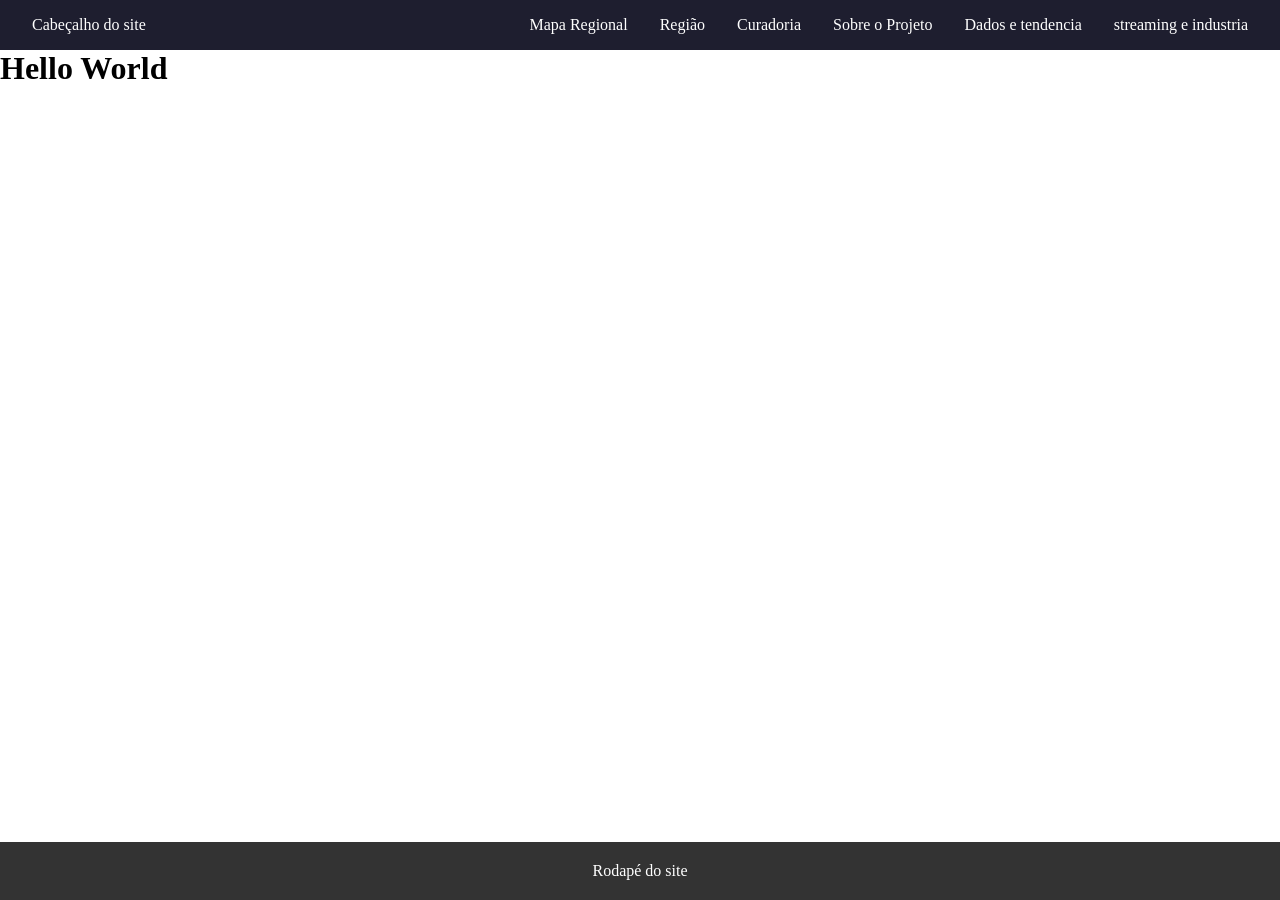
==== index.html @ c1cedd22 "estrutura inicial do trabalho" ====
<!doctype html>
<html lang="pt-br">
  <head>
    <meta charset="UTF-8" />
    <meta name="viewport" content="width=device-width, initial-scale=1.0" />
    <title>Document</title>
    <link rel="stylesheet" href="./styles/style.css" />
    <script type="module" src="./js/main.js"></script>
  </head>
  <body>
    <app-header></app-header>
    <main>
      <h1>Hello World</h1>
    </main>
    <app-footer></app-footer>
  </body>
</html>
---- styles/style.css ----
* {
  margin: 0;
  padding: 0;
  box-sizing: border-box;
}

body {
  display: flex;
  flex-direction: column;
  min-height: 100vh;
}
main {
  flex: 1;
}
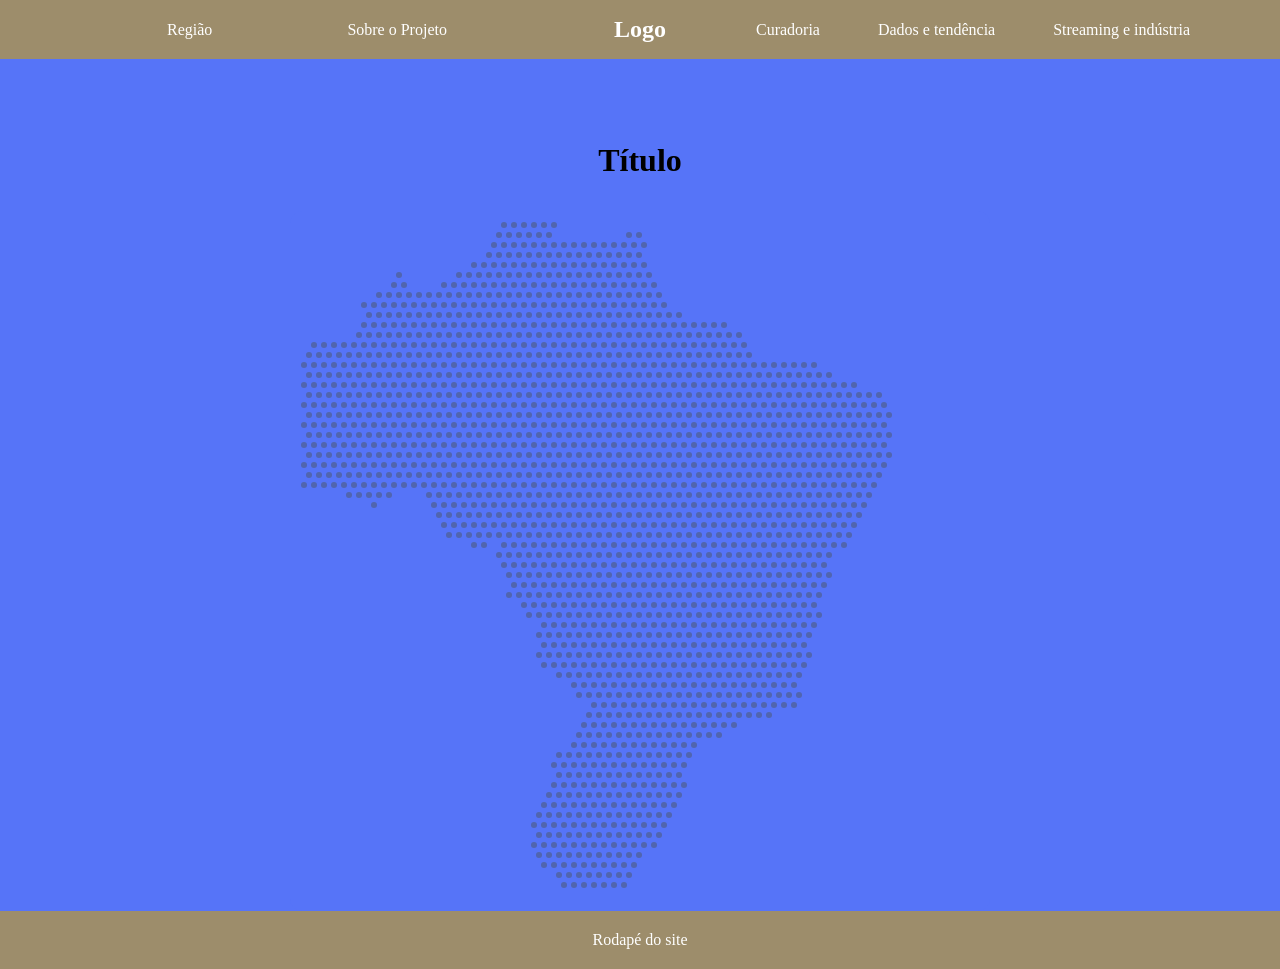
==== commit 70195e0d: "feat: Implementei o mapa e criei pasta pages + Header responsivo" ====
--- a/index.html
+++ b/index.html
@@ -4,13 +4,15 @@
     <meta charset="UTF-8" />
     <meta name="viewport" content="width=device-width, initial-scale=1.0" />
     <title>Document</title>
-    <link rel="stylesheet" href="./styles/style.css" />
+    <link rel="stylesheet" href="./styles/global.css" />
+    <link rel="stylesheet" href="./styles/homepage.css" />
     <script type="module" src="./js/main.js"></script>
   </head>
   <body>
     <app-header></app-header>
     <main>
-      <h1>Hello World</h1>
+      <h1 class="title">Título</h1>
+      <section id="brazil-map"></section>
     </main>
     <app-footer></app-footer>
   </body>
--- a/styles/global.css
+++ b/styles/global.css
@@ -0,0 +1,17 @@
+* {
+  margin: 0;
+  padding: 0;
+  box-sizing: border-box;
+}
+
+body {
+  display: flex;
+  flex-direction: column;
+  min-height: 100vh;
+  padding-top: 110px;
+  background-color: rgb(86, 116, 248);
+}
+
+main {
+  flex: 1;
+}
--- a/styles/homepage.css
+++ b/styles/homepage.css
@@ -0,0 +1,13 @@
+.title {
+  text-align: center;
+  padding: 2rem 0;
+}
+
+#brazil-map {
+  display: flex;
+  justify-content: center;
+  align-items: center;
+  width: 100%;
+  max-width: 700px;
+  margin: 0 auto;
+}
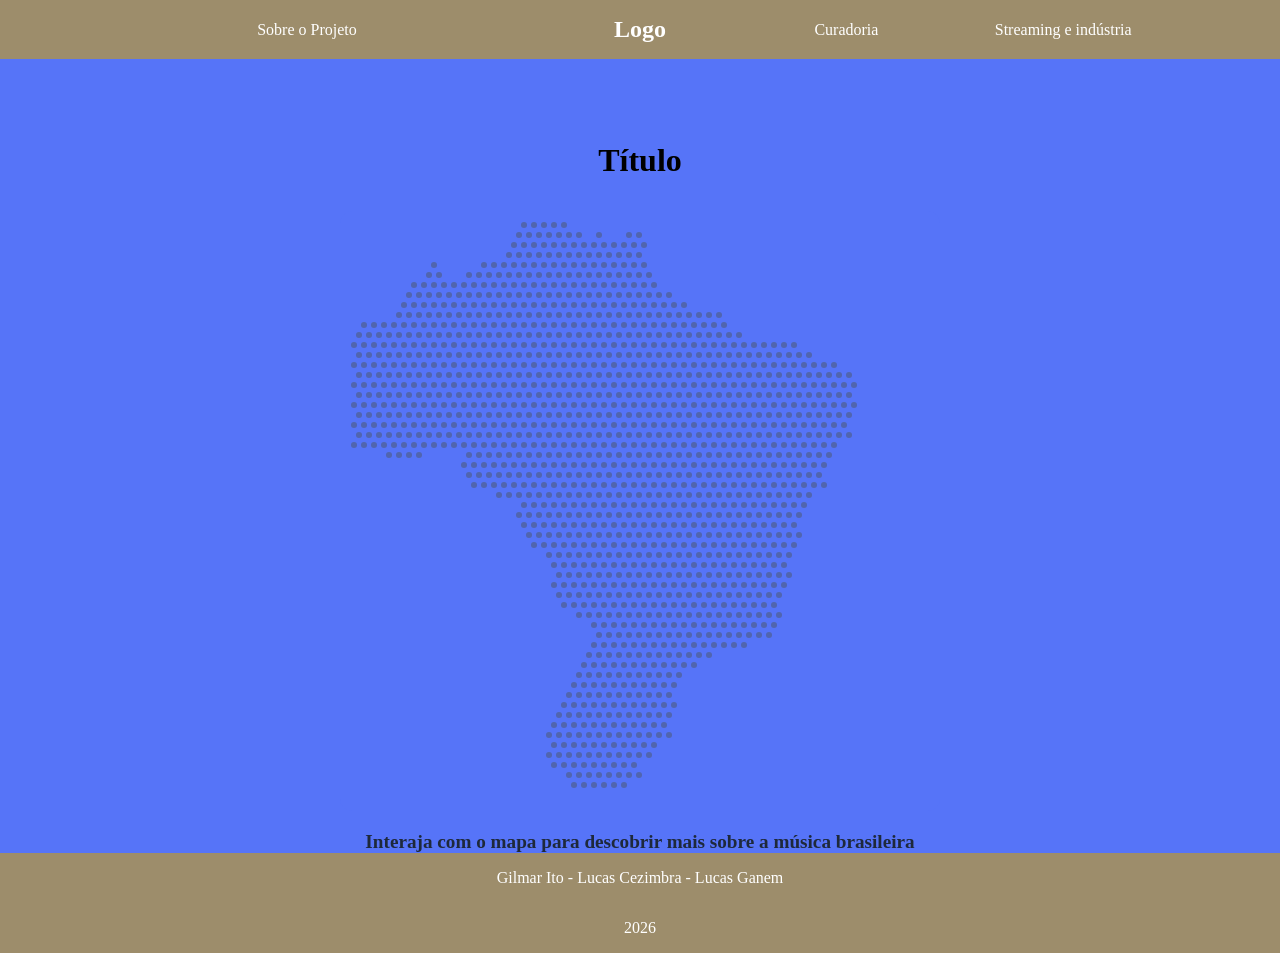
==== commit 64176a97: "Ajustes de acordo com as telas" ====
--- a/index.html
+++ b/index.html
@@ -13,6 +13,9 @@
     <main>
       <h1 class="title">Título</h1>
       <section id="brazil-map"></section>
+      <h2 id="apresentacao-mapa">
+        Interaja com o mapa para descobrir mais sobre a música brasileira
+      </h2>
     </main>
     <app-footer></app-footer>
   </body>
--- a/styles/homepage.css
+++ b/styles/homepage.css
@@ -11,3 +11,10 @@
   max-width: 700px;
   margin: 0 auto;
 }
+
+#apresentacao-mapa {
+  text-align: center;
+  margin-top: 20px;
+  font-size: 1.2rem;
+  color: #1e293b;
+}
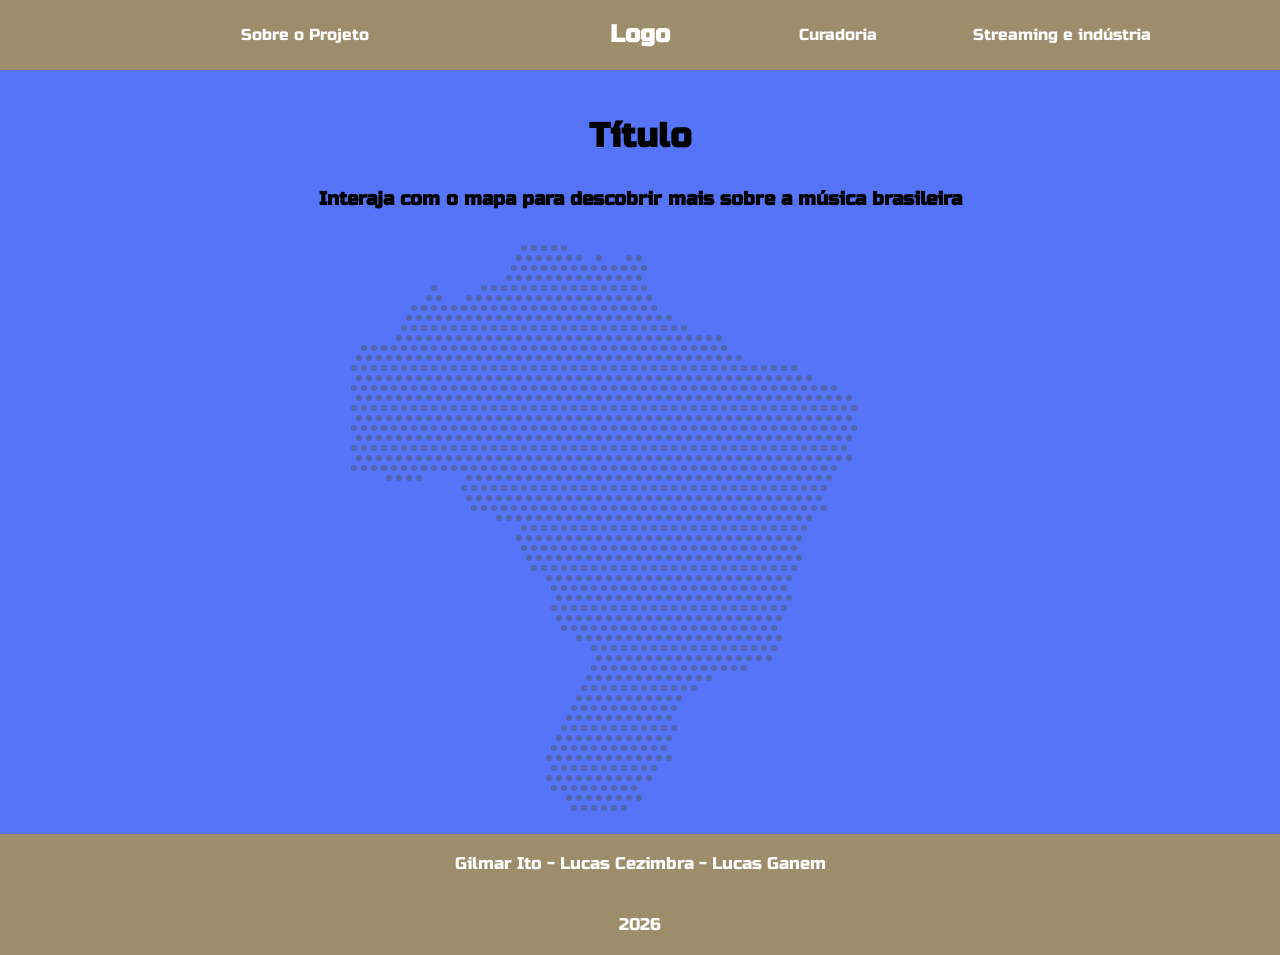
==== commit dd357c11: "Alguns ajustes de css" ====
--- a/index.html
+++ b/index.html
@@ -4,6 +4,8 @@
     <meta charset="UTF-8" />
     <meta name="viewport" content="width=device-width, initial-scale=1.0" />
     <title>Document</title>
+    <link rel="preconnect" href="https://fonts.googleapis.com" />
+    <link rel="preconnect" href="https://fonts.gstatic.com" crossorigin />
     <link rel="stylesheet" href="./styles/global.css" />
     <link rel="stylesheet" href="./styles/homepage.css" />
     <script type="module" src="./js/main.js"></script>
@@ -12,10 +14,10 @@
     <app-header></app-header>
     <main>
       <h1 class="title">Título</h1>
-      <section id="brazil-map"></section>
       <h2 id="apresentacao-mapa">
         Interaja com o mapa para descobrir mais sobre a música brasileira
       </h2>
+      <section id="brazil-map"></section>
     </main>
     <app-footer></app-footer>
   </body>
--- a/styles/global.css
+++ b/styles/global.css
@@ -1,3 +1,5 @@
+@import url("https://fonts.googleapis.com/css2?family=Roboto:wght@400;700&family=Russo+One&display=swap");
+
 * {
   margin: 0;
   padding: 0;
@@ -10,8 +12,47 @@
   min-height: 100vh;
   padding-top: 110px;
   background-color: rgb(86, 116, 248);
+  font-family: "Russo One", sans-serif;
+  font-size: 1.05rem;
+  line-height: 1.6;
 }
 
 main {
   flex: 1;
 }
+
+.button {
+  align-self: center;
+  display: inline-flex;
+  justify-content: center;
+  align-items: center;
+  width: 90px;
+  height: 50px;
+  background-color: #3051a6;
+  color: #ffffff;
+  border: none;
+  font-family: inherit;
+  font-weight: bold;
+  font-size: 1rem;
+  border-radius: 8px;
+  cursor: pointer;
+  transition: background-color 0.3s ease;
+  text-decoration: none;
+}
+
+.button:hover {
+  background-color: #4c7fff;
+}
+
+.button:active {
+  background-color: #3051a6;
+}
+
+button,
+input,
+textarea,
+select {
+  font-family: inherit;
+  font-size: inherit;
+  color: inherit;
+}
--- a/styles/homepage.css
+++ b/styles/homepage.css
@@ -1,6 +1,5 @@
 .title {
   text-align: center;
-  padding: 2rem 0;
 }
 
 #brazil-map {
@@ -14,7 +13,6 @@
 
 #apresentacao-mapa {
   text-align: center;
-  margin-top: 20px;
   font-size: 1.2rem;
-  color: #1e293b;
+  margin: 20px 0;
 }
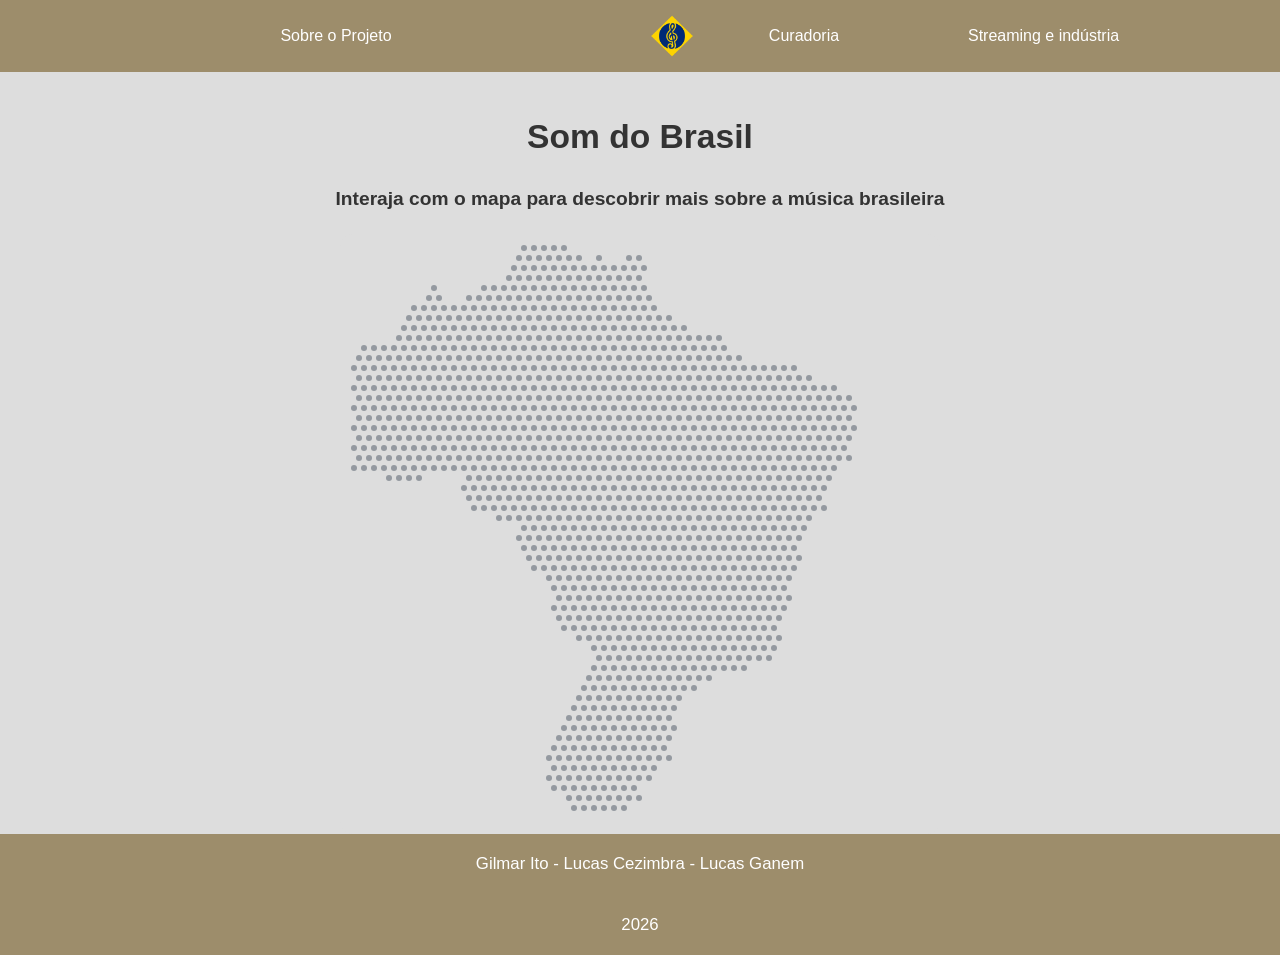
==== commit 868457b6: "Ajustes e preenchimento com conteudo" ====
--- a/index.html
+++ b/index.html
@@ -3,9 +3,13 @@
   <head>
     <meta charset="UTF-8" />
     <meta name="viewport" content="width=device-width, initial-scale=1.0" />
-    <title>Document</title>
+    <title>Som do Brasil</title>
     <link rel="preconnect" href="https://fonts.googleapis.com" />
     <link rel="preconnect" href="https://fonts.gstatic.com" crossorigin />
+    <link
+      href="https://fonts.googleapis.com/css2?family=Roboto:wght@400;700&display=swap"
+      rel="stylesheet"
+    />
     <link rel="stylesheet" href="./styles/global.css" />
     <link rel="stylesheet" href="./styles/homepage.css" />
     <script type="module" src="./js/main.js"></script>
@@ -13,7 +17,7 @@
   <body>
     <app-header></app-header>
     <main>
-      <h1 class="title">Título</h1>
+      <h1 class="title">Som do Brasil</h1>
       <h2 id="apresentacao-mapa">
         Interaja com o mapa para descobrir mais sobre a música brasileira
       </h2>
--- a/styles/global.css
+++ b/styles/global.css
@@ -11,8 +11,9 @@
   flex-direction: column;
   min-height: 100vh;
   padding-top: 110px;
-  background-color: rgb(86, 116, 248);
-  font-family: "Russo One", sans-serif;
+  background-color: #dddddd;
+  font-family: "Roboto", sans-serif;
+  color: #333333;
   font-size: 1.05rem;
   line-height: 1.6;
 }
